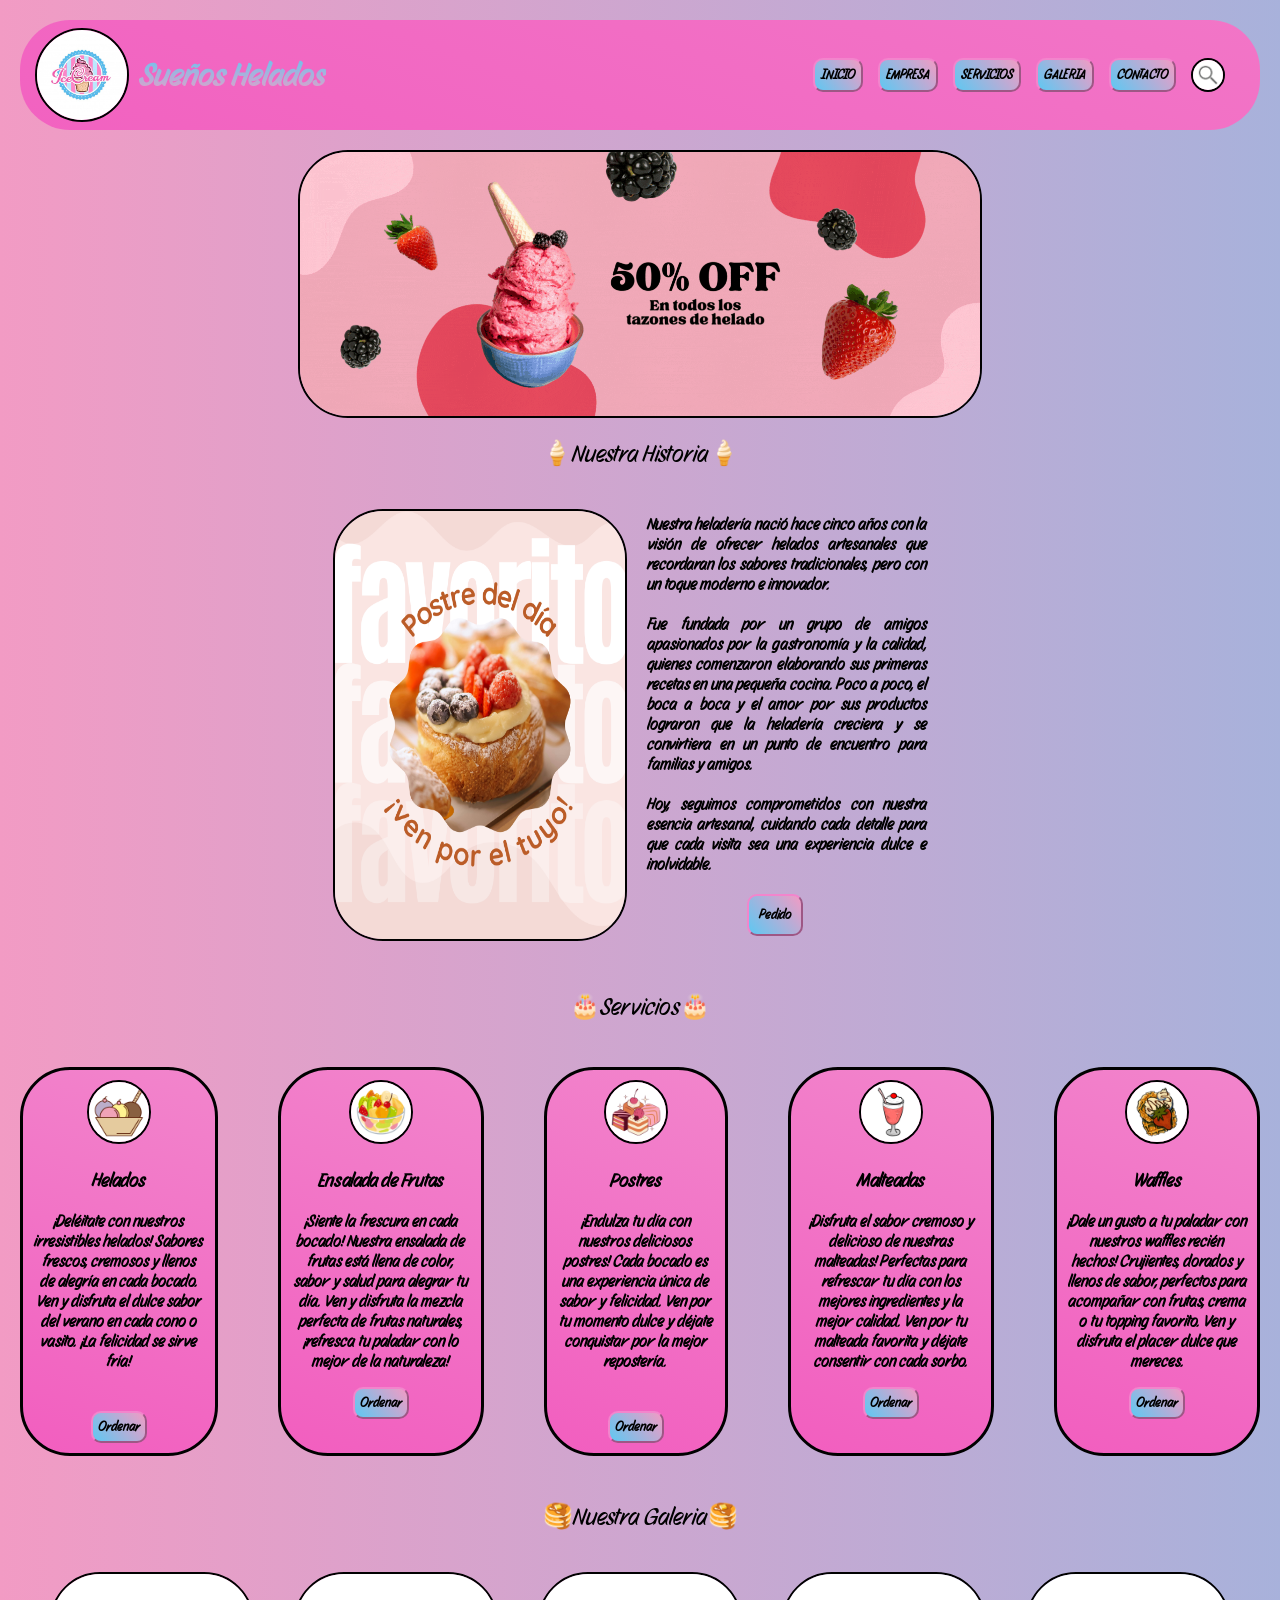
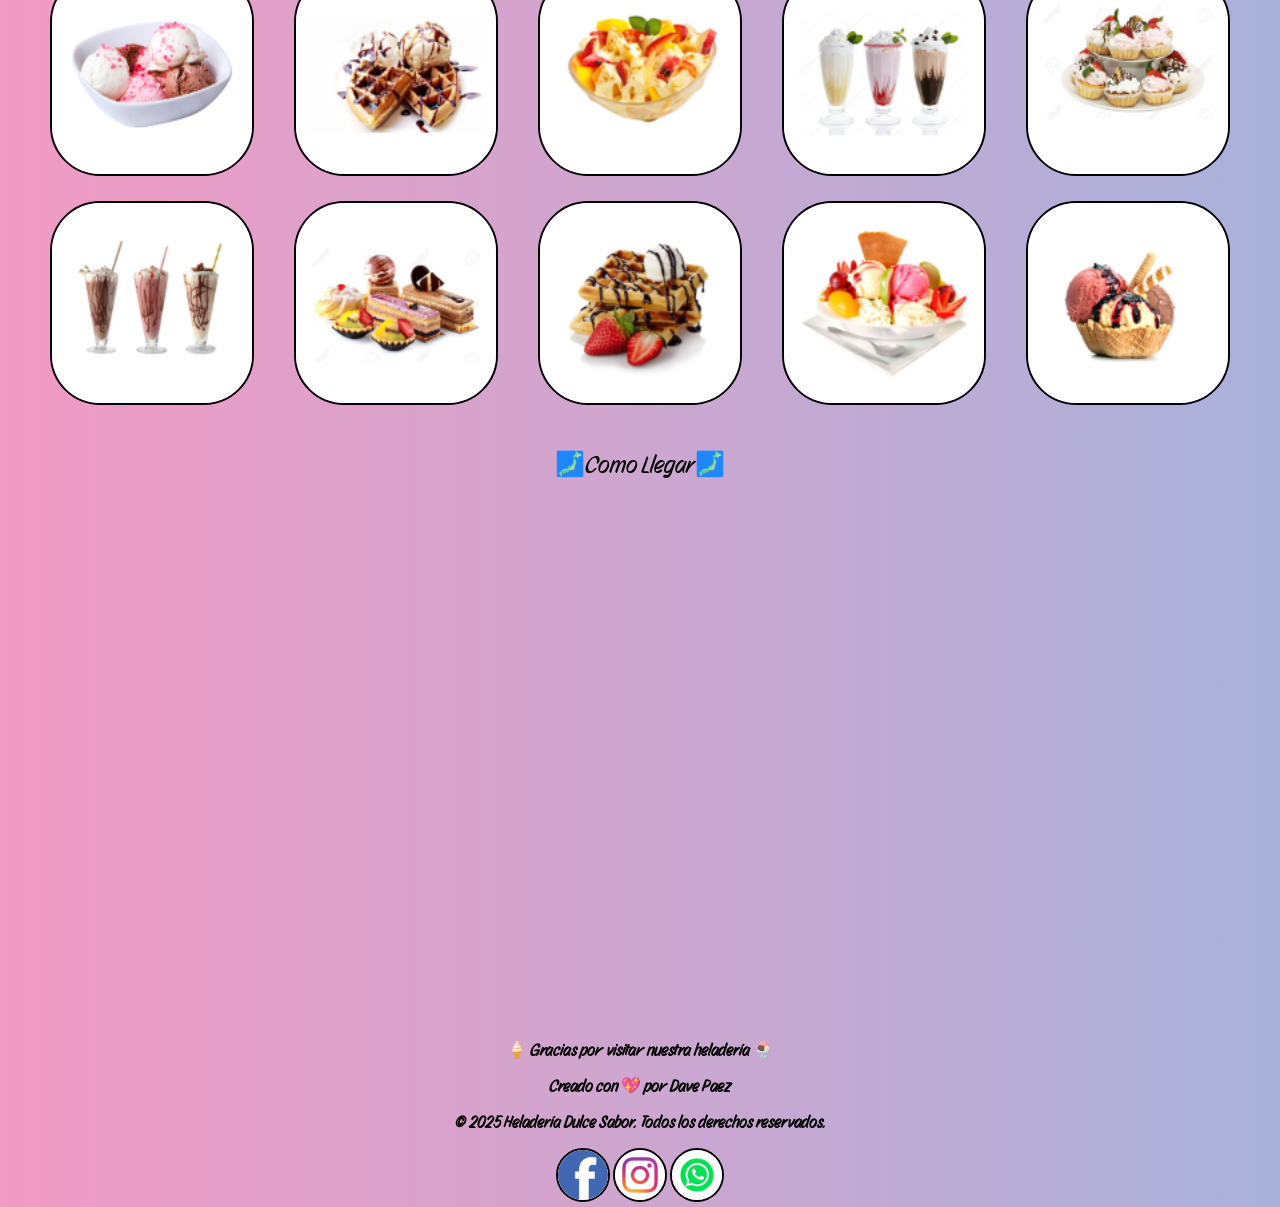
==== Examen.html @ e2ac0de6 "pagina finalizada" ====
<!DOCTYPE html>
<html lang="es">
<head>
    <meta charset="UTF-8">
    <meta name="viewport" content="width=device-width, initial-scale=1.0">
    <link rel="stylesheet" href="css/Style.css">
    <title>Heladeria</title>
</head>
<body>
    <header>
        <div class="logo">
            <img src="img/logo.png" alt="logo" width="90">
            <h1>Sueños Helados</h1>
        </div>
    <nav>
        <div class="menu">
            <ul class="servicios">
            <button class="servicios2"><a href="#">INICIO</a></button>
            <button class="servicios2"><a href="#">EMPRESA</a></button>
            <button class="servicios2"><a href="#">SERVICIOS</a></button>
            <button class="servicios2"><a href="#">GALERIA</a></button>
            <button class="servicios2"><a href="#">CONTACTO</a></button>
            <img src="img/lupa.png" alt="lupa" width="30">
            </ul>
        </div>
    </nav>
    </header>
    <main>
        <section>
            <div class="banner">
            <img src="img/banner.gif" alt="banner" width="680">
            </div>
        </section>
        <section>
            <h2 class="titulos">🍦Nuestra Historia🍦</h2>
            <br>
            <nav class="historia">
                <img src="img/historia.png" alt="historia" width="290">
                <p class="historia2">Nuestra heladería nació hace cinco años con la visión de ofrecer helados artesanales que recordaran los sabores tradicionales, pero con un toque moderno e innovador. <br><br>Fue fundada por un grupo de amigos apasionados por la gastronomía y la calidad, quienes comenzaron elaborando sus primeras recetas en una pequeña cocina. Poco a poco, el boca a boca y el amor por sus productos lograron que la heladería creciera y se convirtiera en un punto de encuentro para familias y amigos. <br><br> Hoy, seguimos comprometidos con nuestra esencia artesanal, cuidando cada detalle para que cada visita sea una experiencia dulce e inolvidable. <br><br>
                <button class="historia3"><a href="#">Pedido</a></button></p>
            </nav>
        </section>
        <section class="section2">
            <h2 class="titulos">🎂Servicios🎂</h2>
            <br>
            <div class="orden-servicios">
                <div class="menu2">
                <img src="img/servicios1.png" alt="helados" width="60px">
                <h3>Helados</h3>
                <p class="comida">¡Deléitate con nuestros irresistibles helados! Sabores frescos, cremosos y llenos de alegría en cada bocado. Ven y disfruta el dulce sabor del verano en cada cono o vasito. ¡La felicidad se sirve fría!</p>
                <button class="menu3"><a href="#">Ordenar</a></button>
                </div>
                <div class="menu2">
                <img src="img/servicios2.png" alt="ensalada-de-frutas" width="60px">
                <h3>Ensalada de Frutas</h3>
                <p>¡Siente la frescura en cada bocado! Nuestra ensalada de frutas está llena de color, sabor y salud para alegrar tu día. Ven y disfruta la mezcla perfecta de frutas naturales, ¡refresca tu paladar con lo mejor de la naturaleza!</p>
                <button class="menu3"><a href="#">Ordenar</a></button>
                </div>
                <div class="menu2">
                <img src="img/servicios3.png" alt="postres" width="60px">
                <h3>Postres</h3>
                <p class="comida">¡Endulza tu día con nuestros deliciosos postres! Cada bocado es una experiencia única de sabor y felicidad. Ven por tu momento dulce y déjate conquistar por la mejor repostería.</p>
                <button class="menu3"><a href="#">Ordenar</a></button>
                </div>
                <div class="menu2">
                <img src="img/servicios4.png" alt="malteadas" width="60px">
                <h3>Malteadas</h3>
                <p>¡Disfruta el sabor cremoso y delicioso de nuestras malteadas! Perfectas para refrescar tu día con los mejores ingredientes y la mejor calidad. Ven por tu malteada favorita y déjate consentir con cada sorbo.</p>
                <button class="menu3"><a href="#">Ordenar</a></button>
                </div>
                <div class="menu2">
                <img src="img/servicios5.png" alt="waffles" width="60px">
                <h3>Waffles</h3>
                <p>¡Dale un gusto a tu paladar con nuestros waffles recién hechos! Crujientes, dorados y llenos de sabor, perfectos para acompañar con frutas, crema o tu topping favorito. Ven y disfruta el placer dulce que mereces.</p>
                <button class="menu3"><a href="#">Ordenar</a></button>
                </div>
            </div>
        </section>
        <br>
        <section>
            <h2 class="titulos">🥞Nuestra Galeria🥞</h2>
            <br>
            <div class="alimentos">
                <div>
                    <img src="img/galeria1.png" alt="galeria" width="200">
                </div>
                <div>
                    <img src="img/galeria10.png" alt="galeria" width="200">
                </div>
                <div>
                    <img src="img/galeria2.png" alt="galeria" width="200">
                </div>
                <div>
                    <img src="img/galeria9.png" alt="galeria" width="200">
                </div>
                <div>
                    <img src="img/galeria3.png" alt="galeria" width="200">
                </div>
            </div>
            <br>
            <div class="alimentos">  
                <div>
                    <img src="img/galeria4.png" alt="galeria" width="200">
                </div>
                <div>
                    <img src="img/galeria8.png" alt="galeria" width="200">
                </div>
                <div>
                    <img src="img/galeria5.png" alt="galeria" width="200">
                </div>
                <div>
                    <img src="img/galeria7.png" alt="galeria" width="200">
                </div>
                <div>
                    <img src="img/galeria6.png" alt="galeria" width="200">
                </div>
            </div>
        </section>
        <br>
        <section>
            <h2 class="titulos">🗾Como Llegar🗾</h2>
            <div class="mapa">
            <iframe src="https://www.google.com/maps/embed?pb=!1m18!1m12!1m3!1d3966.2416409464604!2d-75.5993343!3d6.231842699999999!2m3!1f0!2f0!3f0!3m2!1i1024!2i768!4f13.1!3m3!1m2!1s0x8e442946f0925143%3A0xd32595249581d978!2sHelados%20Dulcinea!5e0!3m2!1ses-419!2sco!4v1757891105752!5m2!1ses-419!2sco" width="800" height="500" style="border:0;" allowfullscreen="" loading="lazy" referrerpolicy="no-referrer-when-downgrade"></iframe>
            </div>
        </section>
    </main>
    <footer>
        <div class="footer">
        <p>🍦 Gracias por visitar nuestra heladería 🍨</p>
        <p>Creado con 💖 por Dave Paez</p>
        <p>© 2025 Heladería Dulce Sabor. Todos los derechos reservados.</p>
        </div>
        <div class="footer">
            <img src="img/contacto1.png" alt="contacto" width="50">
            <img src="img/contacto2.png" alt="contacto" width="50">
            <img src="img/contacto3.png" alt="contacto" width="50">
        </div>
    </footer>
</body>
</html>
---- css/Style.css ----
@import url('https://fonts.googleapis.com/css2?family=Bitcount+Single:wght@100..900&family=Playfair+Display:ital,wght@0,400..900;1,400..900&family=Story+Script&display=swap');
body{
    font-family: "Story Script", sans-serif;
    background: linear-gradient(90deg, #F29BC4, #5EC8F2);
    background-size: 200% 200%;
    margin: 0;
    padding: 0;
}

header{
    display: flex; 
    align-items: center;
    justify-content: space-between;
    background: linear-gradient(20deg, #F25EBF, #F285CC);
    border-radius: 50px;
    background-size: 200% 200%;
    padding: 15px;
    height: 80px;
    margin: 20px;
    position: sticky;
    top: 0;
    z-index: 1000;
}

.logo{
    display: flex; 
    align-items: center;
    gap: 10px;

}

h1{
    background-image: linear-gradient(#5EC8F2, #F29BC4);
    -webkit-background-clip:text;
    background-clip:text;
    color: transparent;
    display: inline-block;
}

img{
    border: 2px solid ;
    border-radius: 50px;
}

img:hover{
    opacity: .3;
    transition: 0.5s;
}

.servicios{
    list-style: none; 
    display: flex; 
    gap: 15px; 
    padding: 0; 
    margin: 0;
}

a{
    text-decoration: none;
    color: black;
}

nav{
    text-align: center;
}

.servicios2{
    font-family: "Story Script", sans-serif;
    text-decoration: none; 
    font-weight: bold;
    border-radius: 10px;
    padding: 6px;
    background:linear-gradient(50deg, #5EC8F2, #F29BC4);
    color: black;
    border-color:#F285CC;
}

.servicios2:hover{
    opacity: .3;
    transition: 0.5s;
}

.menu{
    margin-right: 20px;
    border-radius: 20px;
}

.banner{
    display: flex;
    justify-content: center;
    margin: 20px;
}

.titulos{
    text-align: center;
    font-weight:lighter;
}

.historia{
    display: flex;
    justify-content: center;
    text-align: center;
    margin-bottom: 50px;
}

.historia2{
    max-width: 280px;
    margin: 5px 20px;
    text-align:justify;
    font-weight:bold;
}

.historia3{
    font-family: "Story Script", sans-serif;
    text-decoration: none; 
    font-weight: bolder;
    border-radius: 10px;
    padding: 10px;
    background:linear-gradient(50deg, #5EC8F2, #F29BC4);
    color: black;
    border-color:#F285CC;
    margin-left: 100px;
}

.menu2{
    text-align: center;
    max-width: 180px;
    margin: 5px 20px;
    padding: 10px;
    font-weight: bold;
    background: linear-gradient(20deg, #F25EBF, #F285CC);
    border-radius: 50px;
    border: solid black;
}

.menu3{
    font-family: "Story Script", sans-serif;
    text-decoration: none;
    font-weight: bolder;
    border-radius: 10px;
    padding: 5px;
    background: linear-gradient(50deg, #5EC8F2, #F29BC4);
    color: black;
    border-color: #F285CC;
}

.orden-servicios{
    display: flex;
    justify-content: center;
    gap: 20px;
}

.comida{
    margin-bottom: 40px;
}

.alimentos{
    display: flex;
    justify-content: center;
    gap: 40px;
}

.mapa{
    margin: 30px auto 30px auto;
    padding: 5px; 
    height: 500px; 
    width: 800px; 
    box-sizing: border-box;
}

.footer{
    text-align: center;
    font-weight: bold;
}
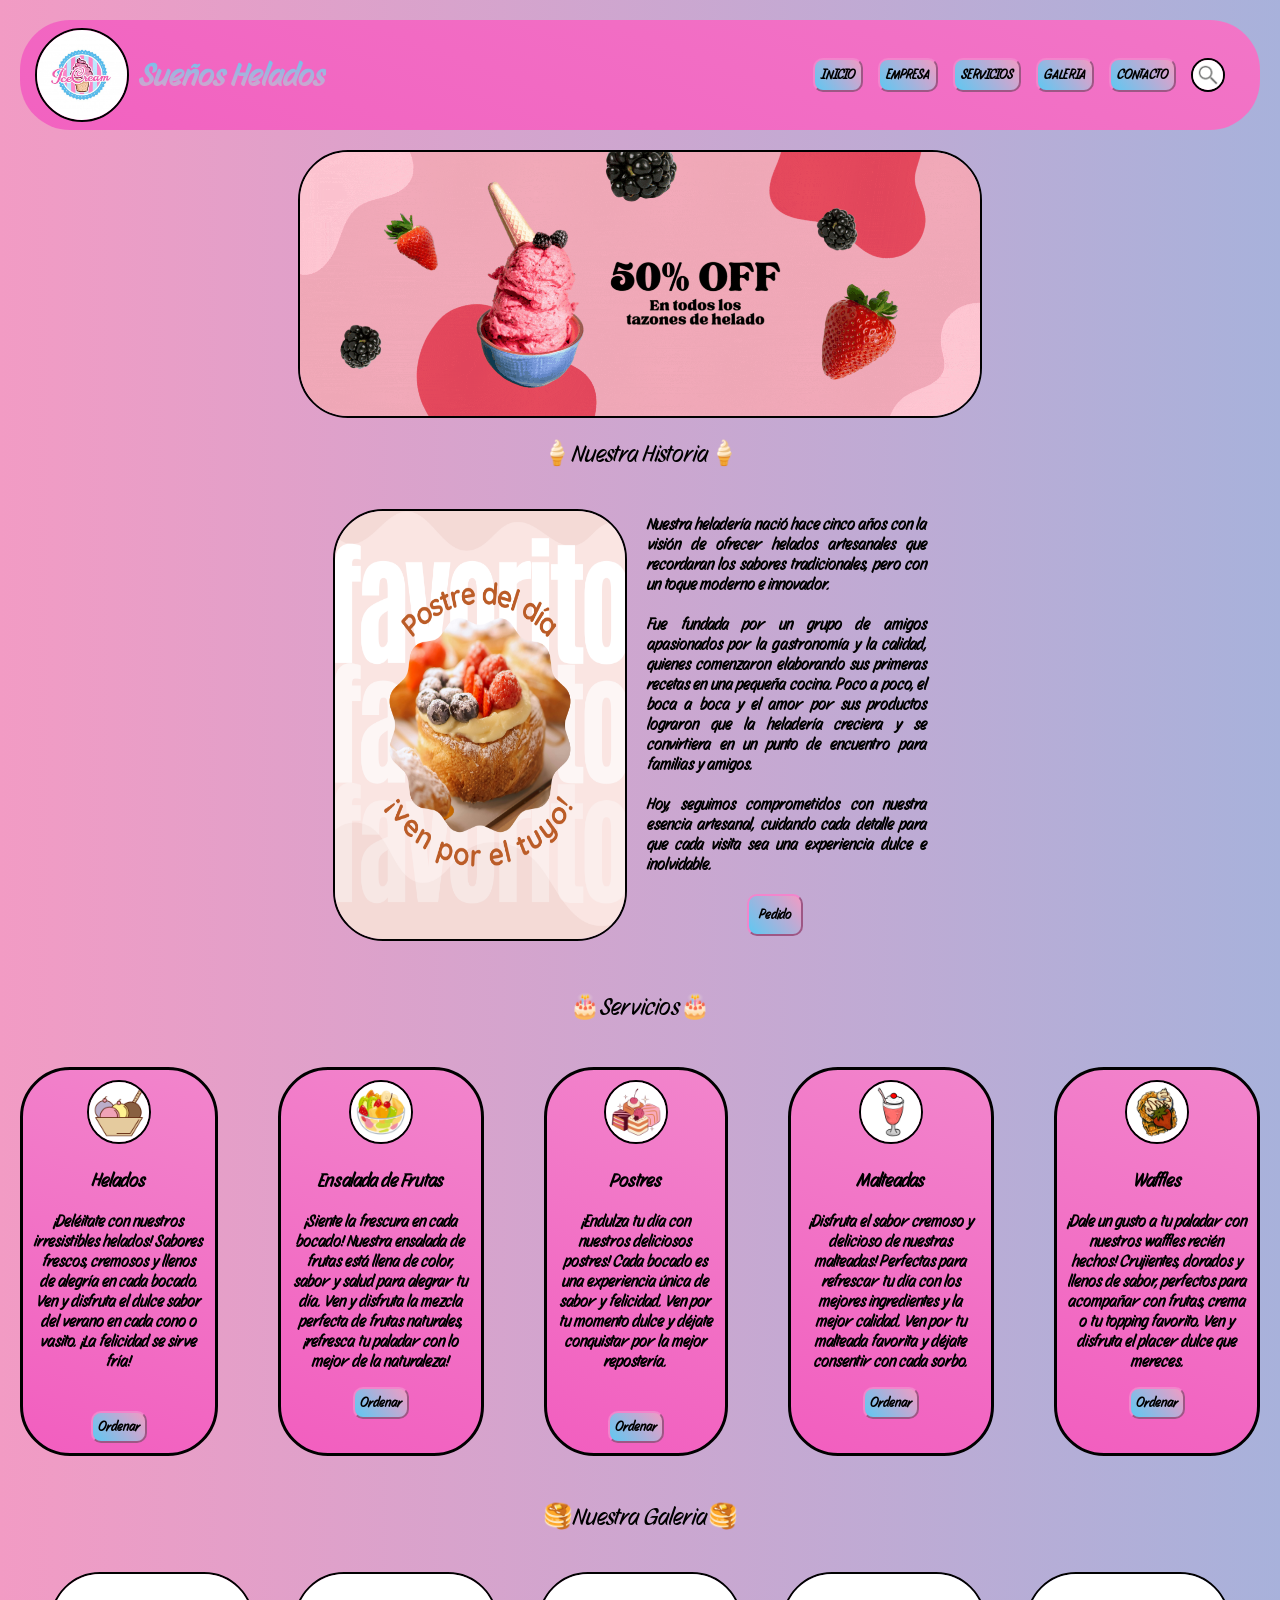
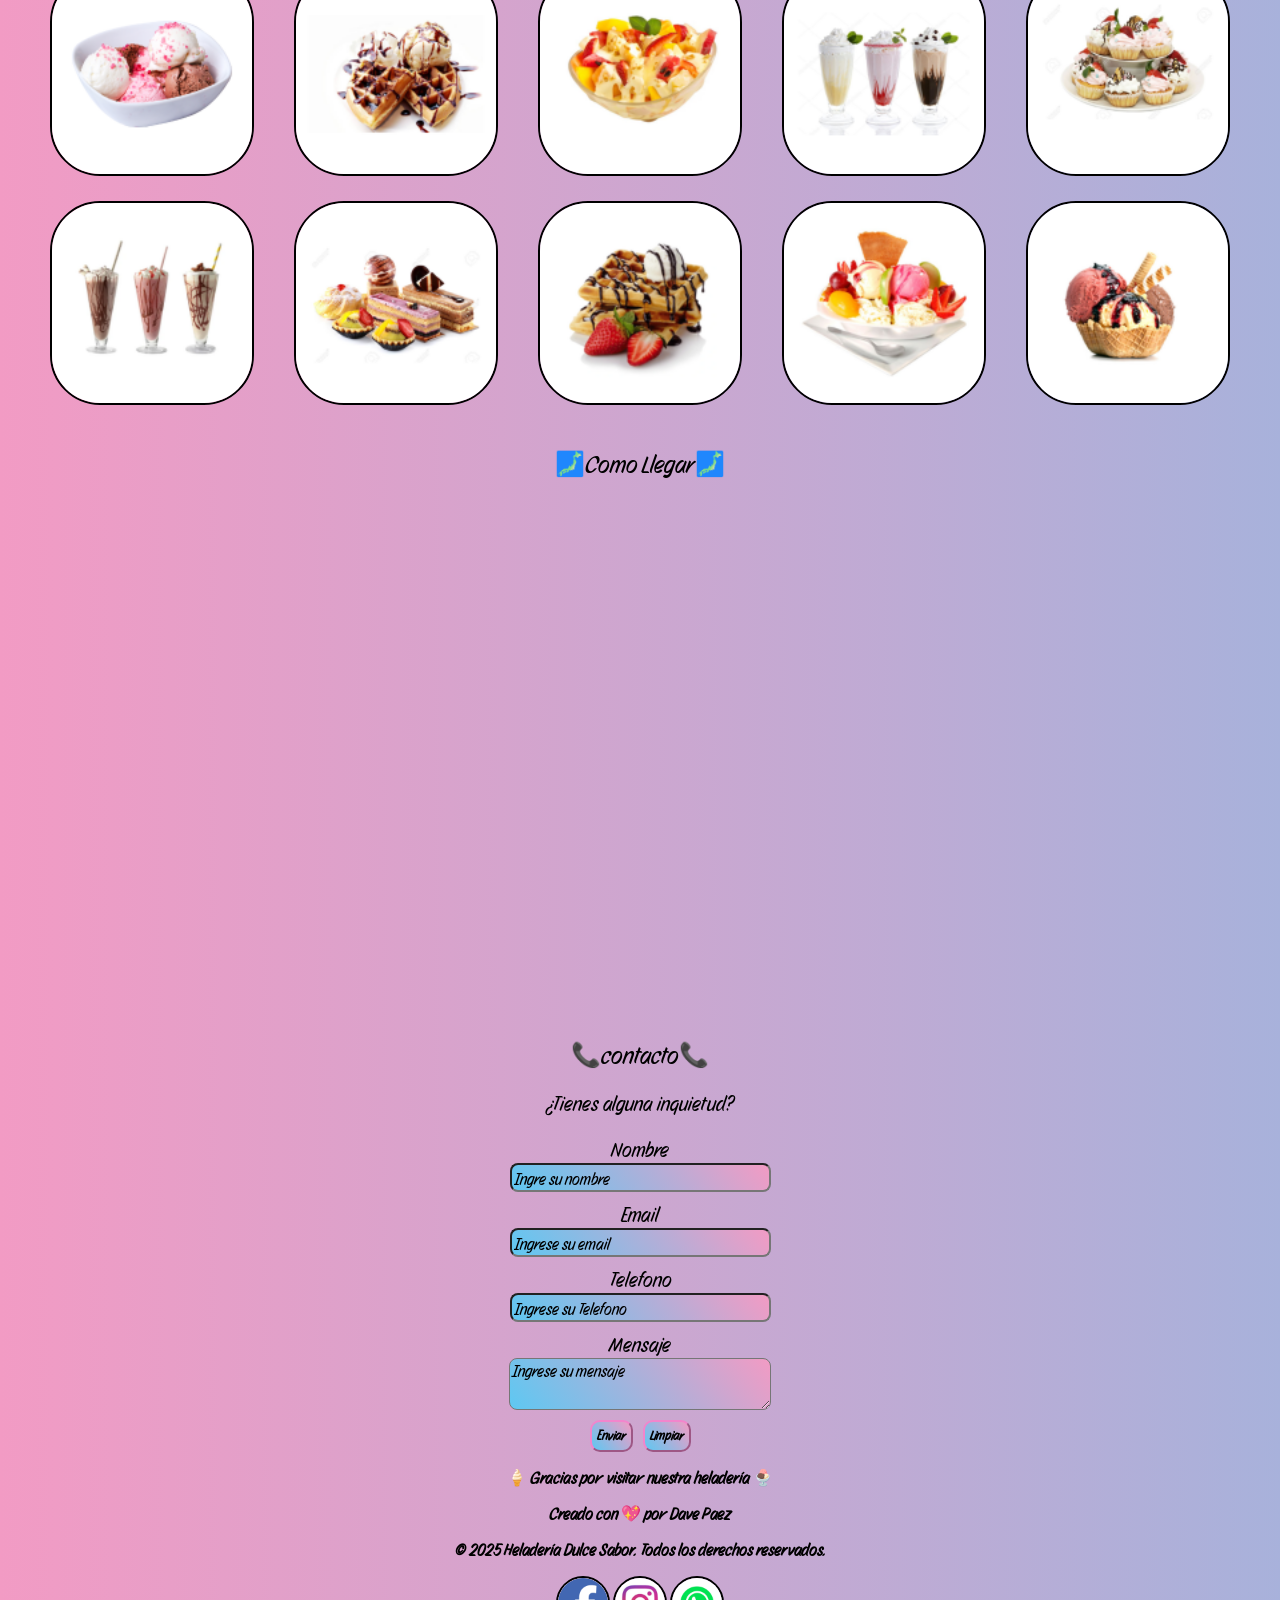
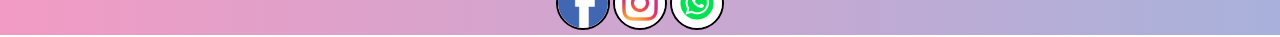
==== commit 8d0abb80: "Formulario agregado" ====
--- a/Examen.html
+++ b/Examen.html
@@ -123,6 +123,32 @@
             <iframe src="https://www.google.com/maps/embed?pb=!1m18!1m12!1m3!1d3966.2416409464604!2d-75.5993343!3d6.231842699999999!2m3!1f0!2f0!3f0!3m2!1i1024!2i768!4f13.1!3m3!1m2!1s0x8e442946f0925143%3A0xd32595249581d978!2sHelados%20Dulcinea!5e0!3m2!1ses-419!2sco!4v1757891105752!5m2!1ses-419!2sco" width="800" height="500" style="border:0;" allowfullscreen="" loading="lazy" referrerpolicy="no-referrer-when-downgrade"></iframe>
             </div>
         </section>
+        <section>
+            <h2 class="titulos">📞contacto📞</h2>
+            <p class="contacto">¿Tienes alguna inquietud?</p>
+            <form action="#" method="post">
+                <div class="formulario">
+                    <label for="name">Nombre</label>
+                    <input type="text" id="name" name="Nombre" placeholder="Ingre su nombre" required>
+                </div>
+                <div class="formulario">
+                    <label for="email">Email</label>
+                    <input type="email" id="email" name="Email" placeholder="Ingrese su email" required>
+                </div>
+                <div class="formulario">
+                    <label for="telphone">Telefono</label>
+                    <input type="tel" id="telphone" name="Telefono" placeholder="Ingrese su Telefono">
+                </div>
+                <div class="formulario">
+                    <label for="message">Mensaje</label>
+                    <textarea name="message" id="Mensaje" placeholder="Ingrese su mensaje" required></textarea>
+                </div>
+                <div class="botones">
+                <button class="from1" type="submit">Enviar</button>
+                <button class="from1" type="reset">Limpiar</button>
+                </div>
+            </form>
+        </section>
     </main>
     <footer>
         <div class="footer">
--- a/css/Style.css
+++ b/css/Style.css
@@ -168,6 +168,49 @@
     box-sizing: border-box;
 }
 
+.contacto{
+    text-align: center;
+    font-size: 20px;
+}
+
+.formulario{
+    display: flex;
+    flex-direction: column;
+    justify-content: center;
+    align-items: center;
+    margin: 10px;
+    font-size: 20px; 
+}
+
+.from1{
+    font-family: "Story Script", sans-serif;
+    font-weight: bolder;
+    border-radius: 10px;
+    padding: 5px;
+    background: linear-gradient(50deg, #5EC8F2, #F29BC4);
+    color: black;
+    border-color: #F285CC;
+}
+
+.botones {
+    display: flex;
+    justify-content: center;
+    gap: 10px;
+    margin-top: 10px;
+}
+
+input, textarea{
+    background: linear-gradient(50deg, #5EC8F2, #F29BC4);
+    font-size: 20px;
+    border-radius: 8px;
+}
+
+::placeholder{
+    color: black;
+    font-family: "Story Script", sans-serif;
+    font-size: 16px;
+}
+
 .footer{
     text-align: center;
     font-weight: bold;
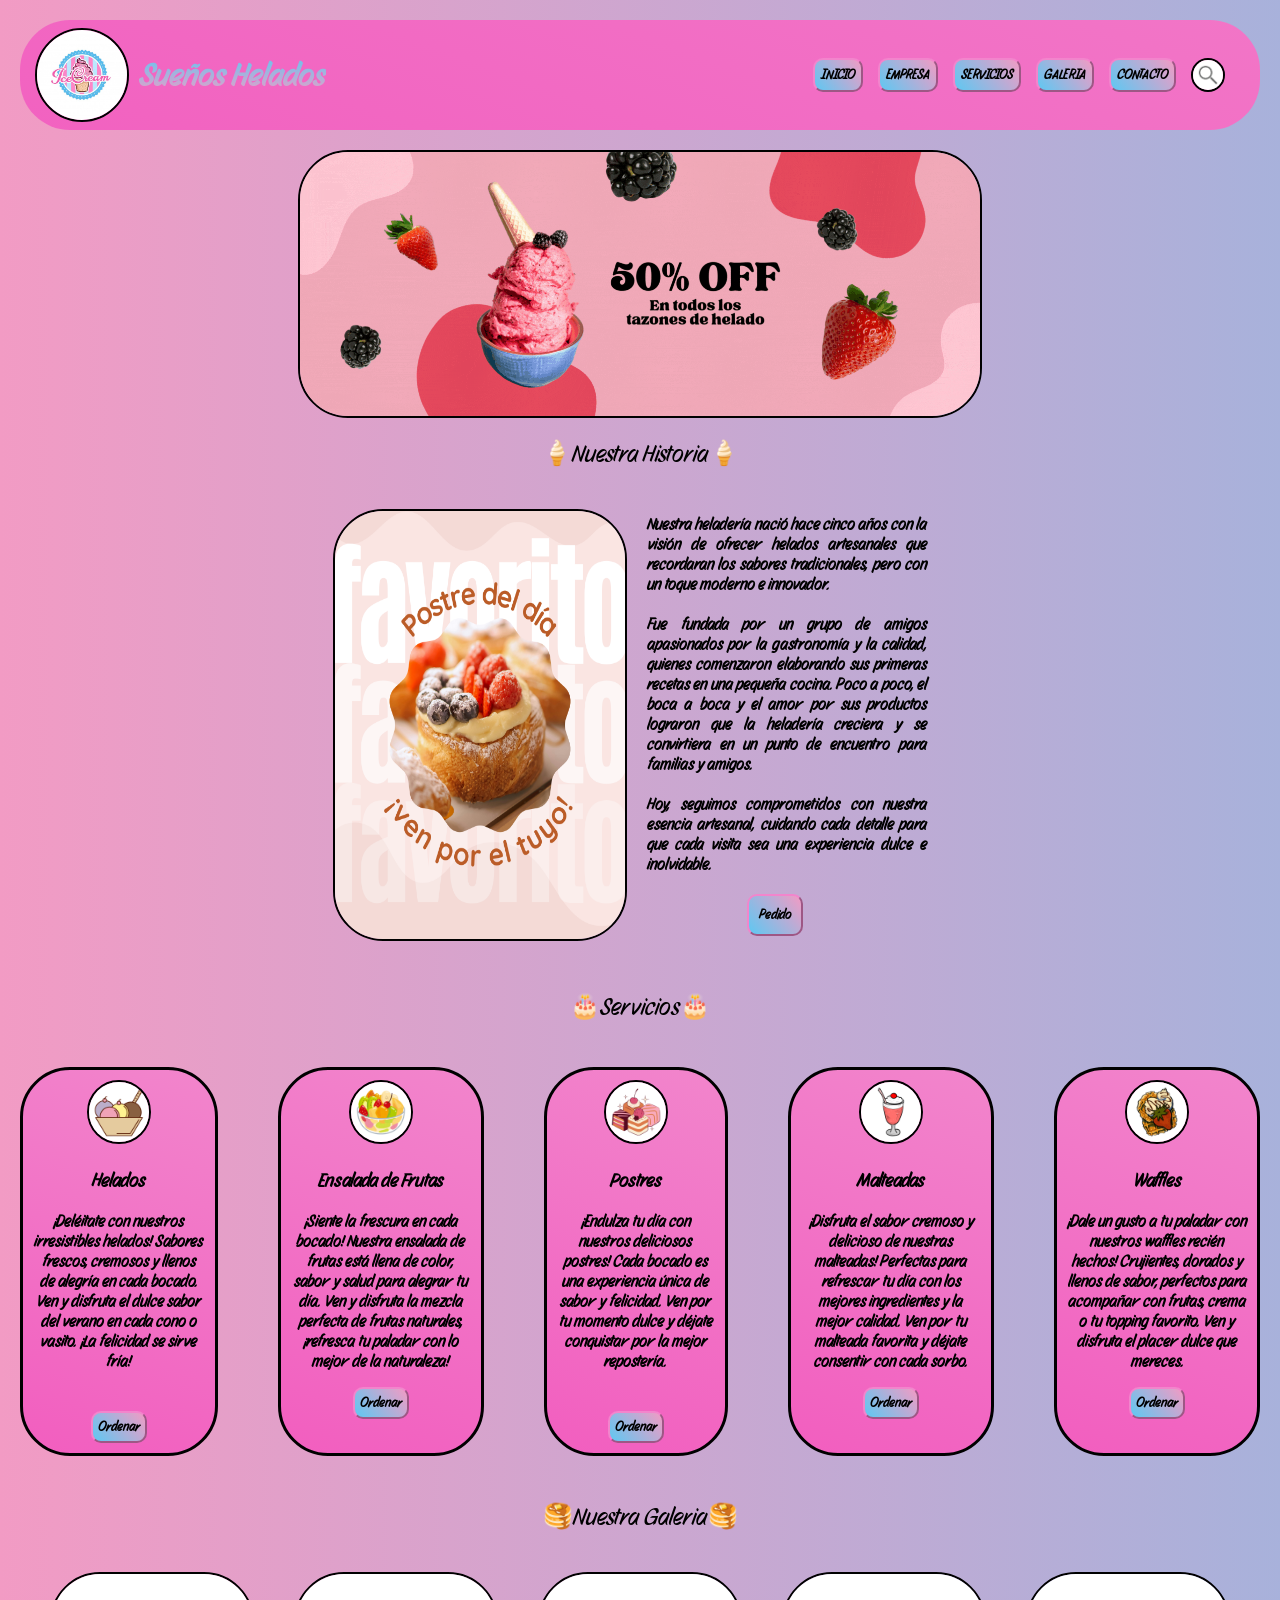
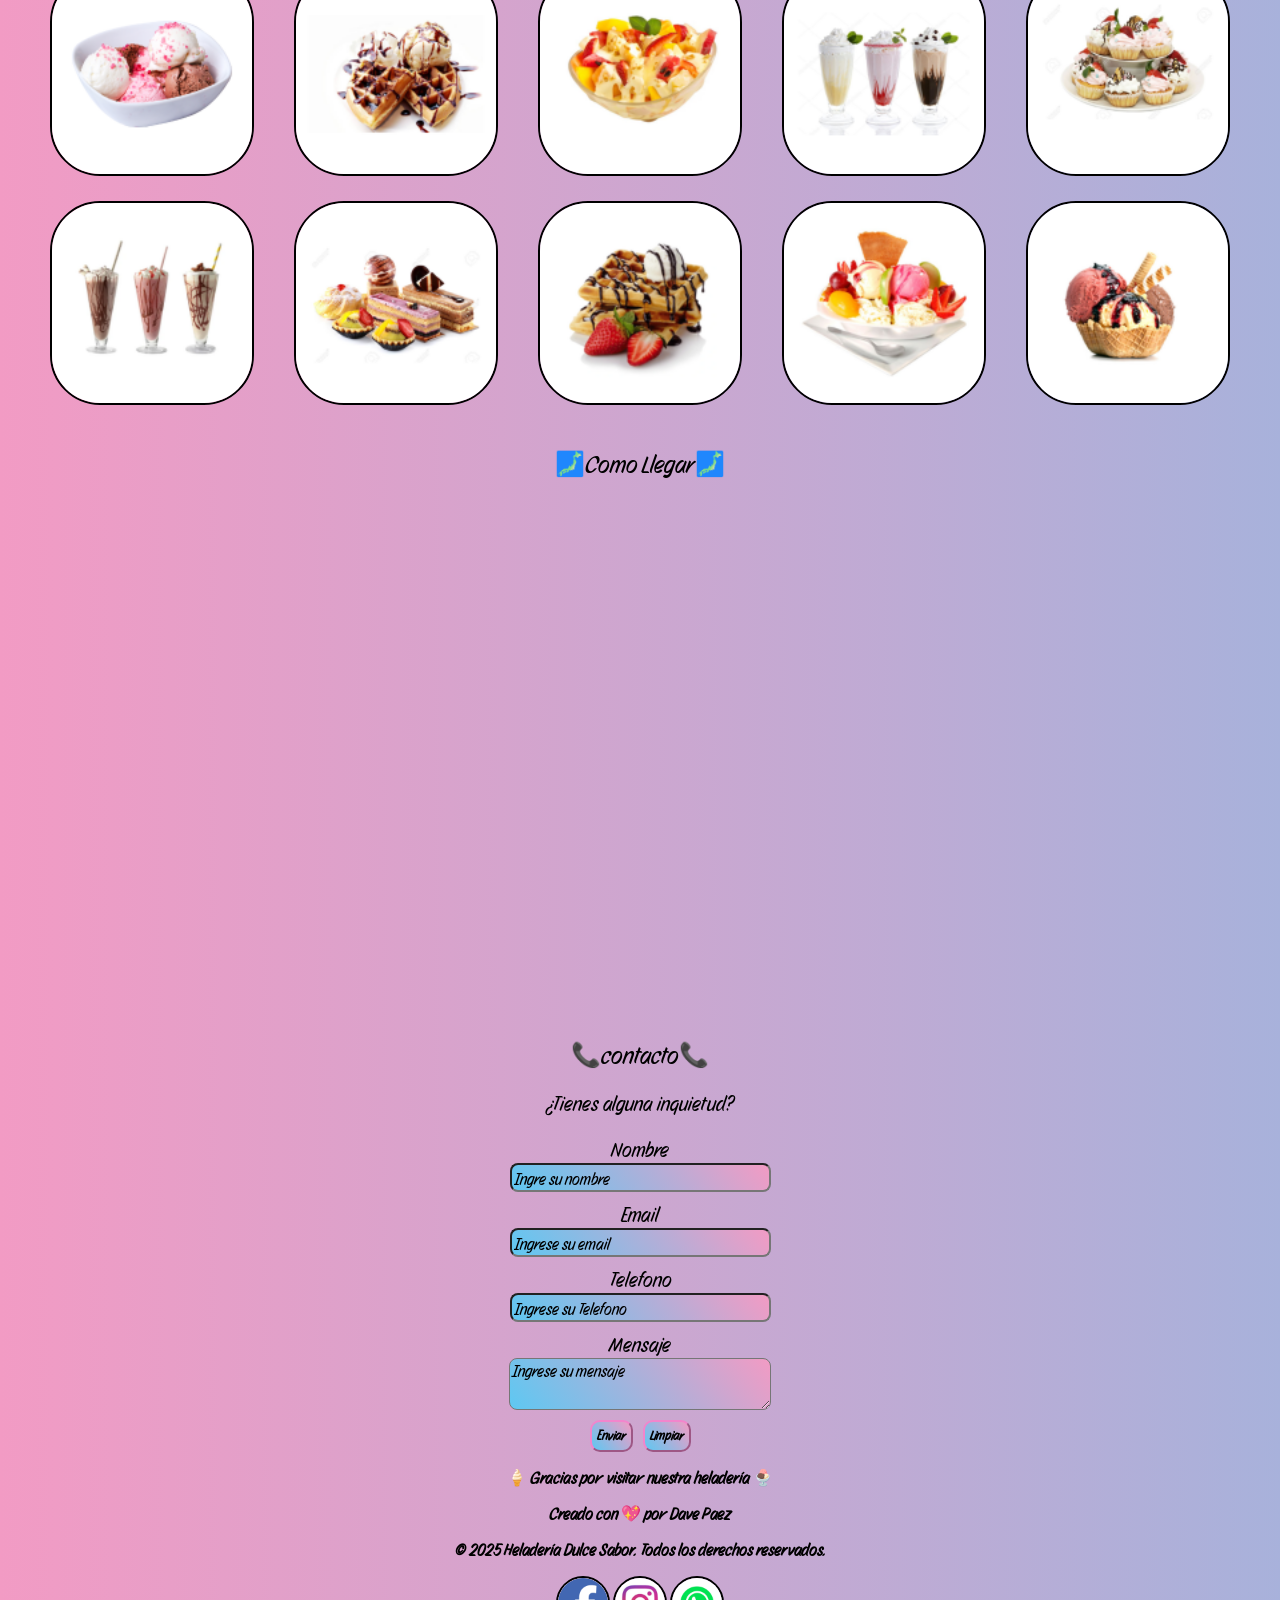
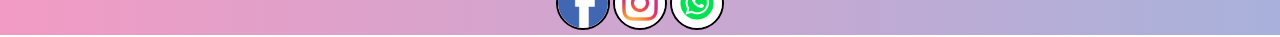
==== commit c98ca266: "conexion a whatsapp" ====
--- a/Examen.html
+++ b/Examen.html
@@ -48,31 +48,31 @@
                 <img src="img/servicios1.png" alt="helados" width="60px">
                 <h3>Helados</h3>
                 <p class="comida">¡Deléitate con nuestros irresistibles helados! Sabores frescos, cremosos y llenos de alegría en cada bocado. Ven y disfruta el dulce sabor del verano en cada cono o vasito. ¡La felicidad se sirve fría!</p>
-                <button class="menu3"><a href="#">Ordenar</a></button>
+                <button class="menu3"><a href="https://wa.me/+573215955630">Ordenar</a></button>
                 </div>
                 <div class="menu2">
                 <img src="img/servicios2.png" alt="ensalada-de-frutas" width="60px">
                 <h3>Ensalada de Frutas</h3>
                 <p>¡Siente la frescura en cada bocado! Nuestra ensalada de frutas está llena de color, sabor y salud para alegrar tu día. Ven y disfruta la mezcla perfecta de frutas naturales, ¡refresca tu paladar con lo mejor de la naturaleza!</p>
-                <button class="menu3"><a href="#">Ordenar</a></button>
+                <button class="menu3"><a href="https://wa.me/+573215955630">Ordenar</a></button>
                 </div>
                 <div class="menu2">
                 <img src="img/servicios3.png" alt="postres" width="60px">
                 <h3>Postres</h3>
                 <p class="comida">¡Endulza tu día con nuestros deliciosos postres! Cada bocado es una experiencia única de sabor y felicidad. Ven por tu momento dulce y déjate conquistar por la mejor repostería.</p>
-                <button class="menu3"><a href="#">Ordenar</a></button>
+                <button class="menu3"><a href="https://wa.me/+573215955630">Ordenar</a></button>
                 </div>
                 <div class="menu2">
                 <img src="img/servicios4.png" alt="malteadas" width="60px">
                 <h3>Malteadas</h3>
                 <p>¡Disfruta el sabor cremoso y delicioso de nuestras malteadas! Perfectas para refrescar tu día con los mejores ingredientes y la mejor calidad. Ven por tu malteada favorita y déjate consentir con cada sorbo.</p>
-                <button class="menu3"><a href="#">Ordenar</a></button>
+                <button class="menu3"><a href="https://wa.me/+573215955630">Ordenar</a></button>
                 </div>
                 <div class="menu2">
                 <img src="img/servicios5.png" alt="waffles" width="60px">
                 <h3>Waffles</h3>
                 <p>¡Dale un gusto a tu paladar con nuestros waffles recién hechos! Crujientes, dorados y llenos de sabor, perfectos para acompañar con frutas, crema o tu topping favorito. Ven y disfruta el placer dulce que mereces.</p>
-                <button class="menu3"><a href="#">Ordenar</a></button>
+                <button class="menu3"><a href="https://wa.me/+573215955630">Ordenar</a></button>
                 </div>
             </div>
         </section>
